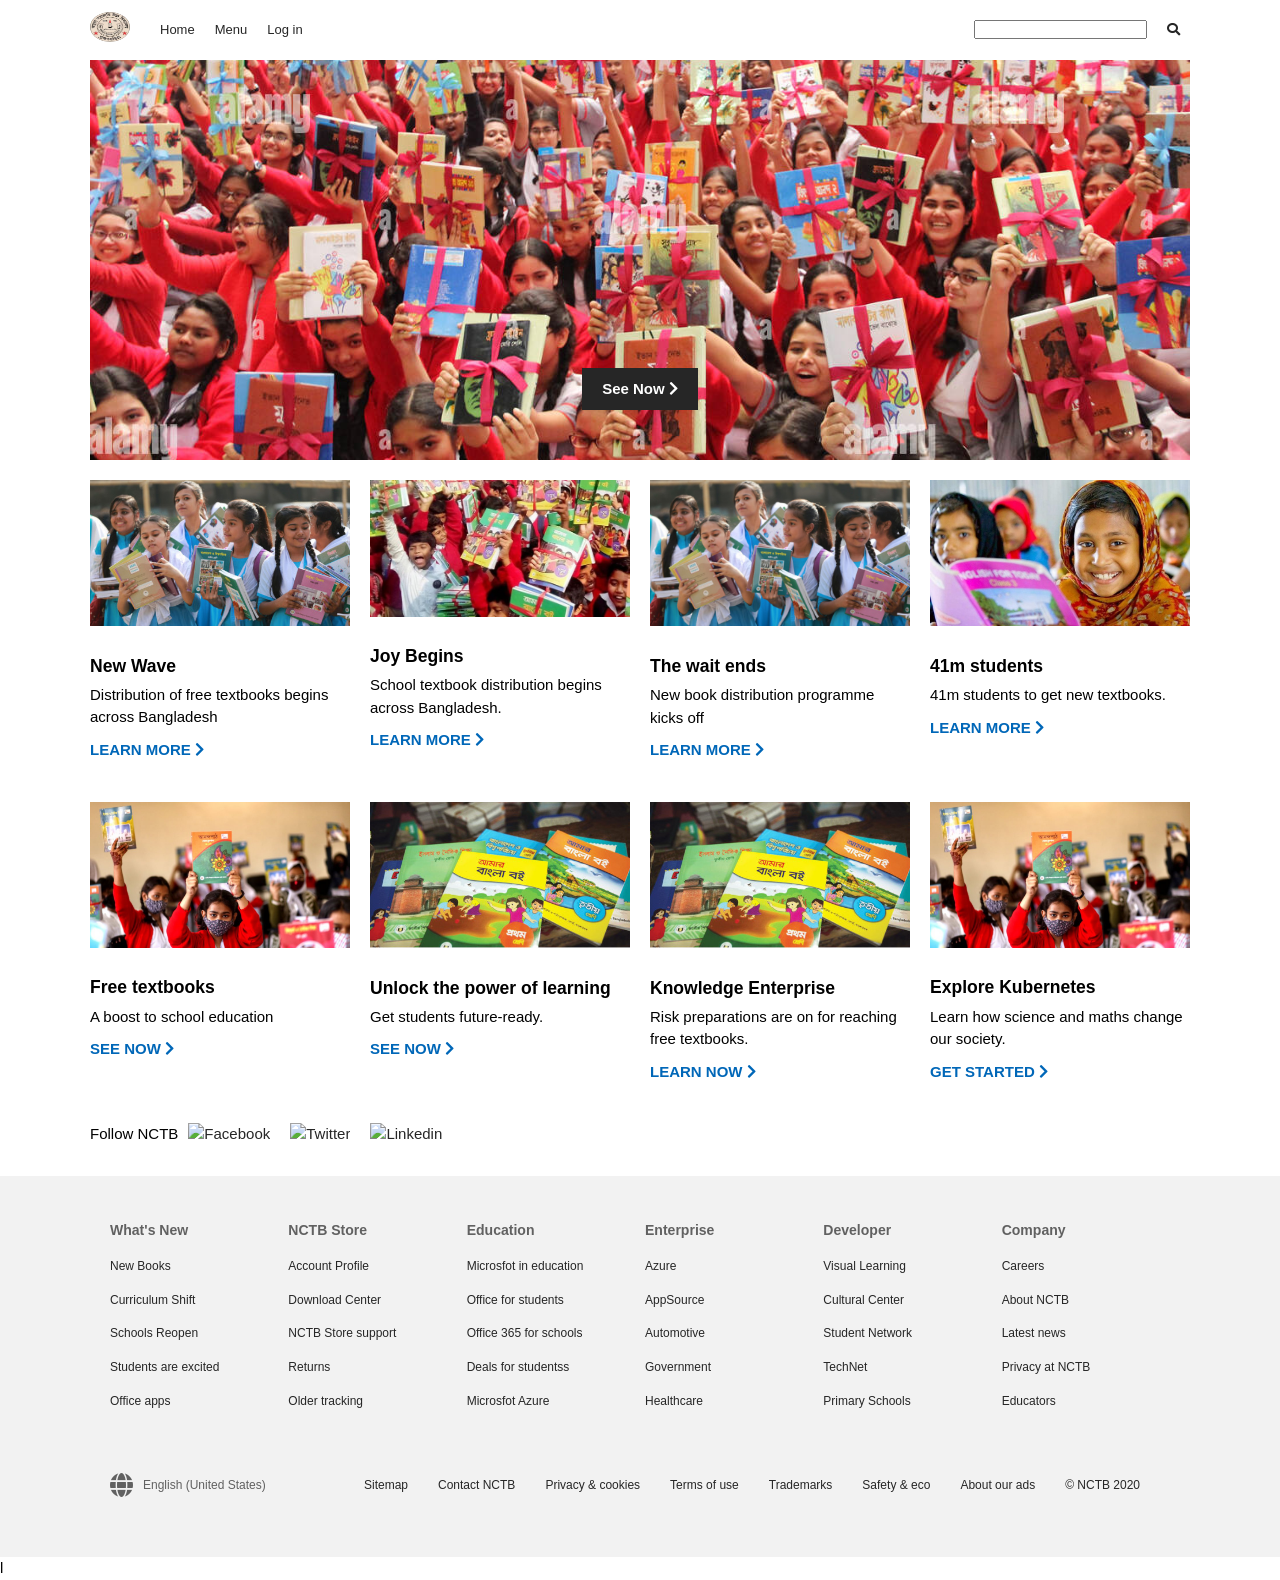
==== index.html @ 50a2ebca "Initial commit" ====
<!DOCTYPE html>
<html lang="en">
  <head>
    <meta charset="UTF-8" />
    <meta name="viewport" content="width=device-width, initial-scale=1.0" />
    <title>Document</title>
    <link rel="stylesheet" href="https://cdnjs.cloudflare.com/ajax/libs/font-awesome/5.12.1/css/all.min.css">
    <link rel="stylesheet" href="style.css">
  </head>
  <body>

    <div class="menu-btn">
      <i class="fas fa-bars fa-2x"></i>
    </div>

    <div class="container">
      <!-- Nav -->

      <nav class="main-nav">

        <a href="http://127.0.0.1:5500/index.html">  
          <img
          src="/annada.jpeg"
          alt="Microsoft"
          class="logo"
        /></a>
    

        <ul class="main-menu">
          <li><a href="http://127.0.0.1:5500/index.html">Home</a></li>
          <li><a href="http://127.0.0.1:5500/class_menu.html">Menu</a></li>
          <li><a href="http://127.0.0.1:5500/login.html">Log in</a></li>
         
        
        </ul>

        <ul class="right-menu">
          <li>
            <input type="text">
          </li>
          <li>
            <a href="#">
              <i class="fas fa-search"></i>
            </a>
          </li>
       
        </ul>
      </nav>

      <!-- Showcase -->
      <header class="showcase">
      
    
        <a href="http://www.nctb.gov.bd/site/page/85da3a9e-fd7f-4b2f-be74-f8e6637ae785/-" target="_blank" class="btn">
          See Now <i class="fas fa-chevron-right"></i>
        </a>
      </header>

      <!-- Home cards 1 -->
      <section class="home-cards">
        <div>
          <img src="/bg-2.jpeg" alt="" />
          <h3>New Wave</h3>
          <p>
            Distribution of free textbooks begins across Bangladesh
          </p>
          <a href="https://www.tbsnews.net/bangladesh/education/new-book-distribution-programme-kicks-351859" target="_blank">Learn More <i class="fas fa-chevron-right"></i></a>
        </div>
        <div>
          <img src="/b-6.jpg" alt="" />
          <h3>Joy Begins</h3>
          <p>
            School textbook distribution begins across Bangladesh.
          </p>
          <a href="https://www.dhakatribune.com/bangladesh/education/234815/school-textbook-distribution-begins-across" target="_blank">Learn More <i class="fas fa-chevron-right"></i></a>
        </div>
        <div>
          <img src="/bg-4.jpeg" alt="" />
          <h3>The wait ends</h3>
          <p>
            New book distribution programme kicks off
          </p>
          <a href="https://www.tbsnews.net/bangladesh/education/new-book-distribution-programme-kicks-351859" target="_blank">Learn More <i class="fas fa-chevron-right"></i></a>
        </div>
        <div>
          <img src="/bg-7.jpg" alt="" />
          <h3>41m students</h3>
          <p>
            41m students to get new textbooks.
          </p>
          <a href="https://thefinancialexpress.com.bd/views/columns/free-textbooks-a-boost-to-school-education-1574698285" target="_blank">Learn More <i class="fas fa-chevron-right"></i></a>
        </div>
      </section>

      <!-- Home cards 2 -->
      <section class="home-cards">
        <div>
          <img src="/background-image.jpg" alt="" />
          <h3>Free textbooks</h3>
          <p>A boost to school education</p>
          <a href="https://youtu.be/Tdkb59-tXQk?si=3X-m852HQR4nj1IZ" target="_blank">See Now <i class="fas fa-chevron-right"></i></a>
        </div>
        <div>
          <img src="/bg-12.jpg" alt="" />
          <h3>Unlock the power of learning</h3>
          <p>
            Get students future-ready.
          </p>
          <a href="https://youtu.be/zB3qWRoLv7E?si=HMjPkCxUJcinjePB" target="_blank">See Now <i class="fas fa-chevron-right"></i></a>
        </div>
        <div>
          <img src="/bg-12.jpg" alt="" />
          <h3>Knowledge Enterprise</h3>
          <p>Risk preparations are on for reaching free textbooks.</p>
          <a href="https://youtu.be/UAUPnJAndUI?si=vlP-SOtyAJ_QvH0x" target="_blank">Learn Now <i class="fas fa-chevron-right"></i></a>
        </div>
        <div>
          <img src="/background-image.jpg" alt="" />
          <h3>Explore Kubernetes</h3>
          <p>
            Learn how science and maths change our society.
          </p>
          <a href="https://youtu.be/cVnpqCmLfkA?si=BxDoHT8DNYsCcUKq" target="_blank">Get Started <i class="fas fa-chevron-right"></i></a>
        </div>
      </section>

      <!-- Follow -->
      <section class="follow">
        <p>Follow NCTB</p>
        <a href="https://www.facebook.com/nctb.bd/" target="_blank">
          <img src="https://i.ibb.co/LrVMXNR/social-fb.png" alt="Facebook" />
        </a>
        <a href="http://www.nctb.gov.bd/" target="_blank">
          <img
            src="https://i.ibb.co/vJvbLwm/social-twitter.png"
            alt="Twitter"
          />
        </a>
        <a href="http://www.nctb.gov.bd/" target="_blank">
          <img
            src="https://i.ibb.co/b30HMhR/social-linkedin.png"
            alt="Linkedin"
          />
        </a>
      </section>
    </div>
    <!-- Links -->
    <section class="links">
      <div class="links-inner">
        <ul>
          <li><h3>What's New</h3></li>
          <li><a href="#">New Books</a></li>
          <li><a href="#">Curriculum Shift</a></li>
          <li><a href="#">Schools Reopen</a></li>
          <li><a href="#">Students are excited</a></li>
          <li><a href="#">Office apps</a></li>
        </ul>
        <ul>
          <li><h3>NCTB Store</h3></li>
          <li><a href="#">Account Profile</a></li>
          <li><a href="#">Download Center</a></li>
          <li><a href="#">NCTB Store support</a></li>
          <li><a href="#">Returns</a></li>
          <li><a href="#">Older tracking</a></li>
        </ul>
        <ul>
          <li><h3>Education</h3></li>
          <li><a href="#">Microsfot in education</a></li>
          <li><a href="#">Office for students</a></li>
          <li><a href="#">Office 365 for schools</a></li>
          <li><a href="#">Deals for studentss</a></li>
          <li><a href="#">Microsfot Azure</a></li>
        </ul>
        <ul>
          <li><h3>Enterprise</h3></li>
          <li><a href="#">Azure</a></li>
          <li><a href="#">AppSource</a></li>
          <li><a href="#">Automotive</a></li>
          <li><a href="#">Government</a></li>
          <li><a href="#">Healthcare</a></li>
        </ul>
        <ul>
          <li><h3>Developer</h3></li>
          <li><a href="#">Visual Learning</a></li>
          <li><a href="#">Cultural Center</a></li>
          <li><a href="#">Student Network</a></li>
          <li><a href="#">TechNet</a></li>
          <li><a href="#">Primary Schools</a></li>
        </ul>
        <ul>
          <li><h3>Company</h3></li>
          <li><a href="#">Careers</a></li>
          <li><a href="#">About NCTB</a></li>
          <li><a href="#">Latest news</a></li>
          <li><a href="#">Privacy at NCTB</a></li>
          <li><a href="#">Educators</a></li>
        </ul>
      </div>
    </section>

    <!-- Footer -->
    <footer class="footer">
      <div class="footer-inner">
        <div><i class="fas fa-globe fa-2x"></i> English (United States)</div>
        <ul>
          <li><a href="#">Sitemap</a></li>
          <li><a href="#">Contact NCTB</a></li>
          <li><a href="#">Privacy & cookies</a></li>
          <li><a href="#">Terms of use</a></li>
          <li><a href="#">Trademarks</a></li>
          <li><a href="#">Safety & eco</a></li>
          <li><a href="#">About our ads</a></li>
          <li><a href="#">&copy; NCTB 2020</a></li>
        </ul>
      </div>
    </footer>

  </body>
</html>
l
---- style.css ----
* {
  box-sizing: border-box;
  margin: 0;
  padding: 0;
}

body {
  font-family: "Segoe UI", Tahoma, Geneva, Verdana, sans-serif;
  background: #fff;
  color: #000;
  font-size: 15px;
  line-height: 1.5;
}

a {
  color: #262626;
  text-decoration: none;
}

ul {
  list-style: none;
}

.container {
  width: 90%;
  max-width: 1100px;
  margin: auto;
}

/* Nav */
.main-nav {
  display: flex;
  align-items: center;
  justify-content: space-between;
  height: 60px;
  padding: 20px 0;
  font-size: 13px;
}

.main-nav img {
  height: 30px;
  width: 20px;
  border-radius: 50%;
}

.main-nav .logo {
  width: 40px;
}

.main-nav ul {
  display: flex;
}

.main-nav ul li {
  padding: 0 10px;
}

.main-nav ul li a {
  padding-bottom: 2px;
}

.main-nav ul li a:hover {
  border-bottom: 2px solid #262626;
}

.main-nav ul.main-menu {
  flex: 1;
  margin-left: 20px;
}

.menu-btn {
  cursor: pointer;
  position: absolute;
  top: 20px;
  right: 30px;
  z-index: 2;
  display: none;
}

.btn {
  cursor: pointer;
  display: inline-block;
  border: 0;
  font-weight: bold;
  padding: 10px 20px;
  background: #262626;
  color: #fff;
  font-size: 15px;
}

.btn:hover {
  opacity: 0.9;
}

.dark {
  color: #fff;
}

.dark .btn {
  background: #f4f4f4;
  color: #333;
}

/* Showcase */
.showcase {
  width: 100%;
  height: 400px;
  background: url("/bg-8.jpg") no-repeat center
    center/cover;
  display: flex;
  flex-direction: column;
  align-items: center;
  text-align: center;
  justify-content: flex-end;
  padding-bottom: 50px;
  margin-bottom: 20px;
}

.showcase h2,
.showcase p {
  margin-bottom: 10px;
}

.showcase .btn {
  margin-top: 20px;
}

/* Home cards */
.home-cards {
  display: grid;
  grid-template-columns: repeat(4, 1fr);
  grid-gap: 20px;
  margin-bottom: 40px;
}

.home-cards img {
  width: 100%;
  margin-bottom: 20px;
}

.home-cards h3 {
  margin-bottom: 5px;
}

.home-cards a {
  display: inline-block;
  padding-top: 10px;
  color: #0067b8;
  text-transform: uppercase;
  font-weight: bold;
}

.home-cards a:hover i {
  margin-left: 10px;
}

/* Xbox */
.xbox {
  width: 100%;
  height: 350px;
  background: url("/bg-5.jpg") no-repeat center
    center/cover;
  margin-bottom: 20px;
}

.xbox .content {
  width: 40%;
  padding: 50px 0 0 30px;
}

.xbox p,
.carbon p {
  margin: 10px 0 20px;
}

/* Carbon */
.carbon {
  width: 100%;
  height: 350px;
  background: url("/bg-10.jpg") no-repeat center
    center/cover;
}

.carbon .content {
  width: 55%;
  padding: 100px 0 0 30px;
}

/* Follow */
.follow {
  display: flex;
  align-items: center;
  justify-content: flex-start;
  margin: 30px 0 30px;
}

.follow * {
  margin-right: 10px;
}

/* Links */
.links {
  background: #f2f2f2;
  color: #616161;
  font-size: 12px;
  padding: 35px 0;
}

.links-inner {
  max-width: 1100px;
  margin: 0 auto;
  padding: 0 20px;
  display: grid;
  grid-template-columns: repeat(6, 1fr);
  grid-gap: 10px;
  align-items: flex-start;
  justify-content: center;
}

.links li {
  line-height: 2.8;
}

/* Footer */
.footer {
  background: #f2f2f2;
  color: #616161;
  font-size: 12px;
  padding: 20px 0;
}

.footer-inner {
  max-width: 1100px;
  margin: 0 auto;
  padding: 0 20px 0 20px;
  display: flex;
  align-items: center;
  justify-content: space-between;
}

.footer div {
  margin-bottom: 20px;
  display: flex;
  align-items: center;
}

.footer div i {
  margin-right: 10px;
}

.footer ul {
  display: flex;
  flex-wrap: wrap;
}

.footer li {
  margin-right: 30px;
  margin-bottom: 20px;
}

@media (max-width: 700px) {
  .menu-btn {
    display: block;
  }

  .menu-btn:hover {
    opacity: 0.5;
  }

  .main-nav ul.right-menu {
    margin-right: 50px;
  }

  .main-nav ul.main-menu {
    display: block;
    position: absolute;
    top: 0;
    left: 0;
    background: #f2f2f2;
    width: 50%;
    height: 100%;
    border-right: #ccc 1px solid;
    opacity: 0.9;
    padding: 30px;
    transform: translateX(-500px);
    transition: transform 0.5s ease-in-out;
  }

  .main-nav ul.main-menu li {
    padding: 10px;
    border-bottom: #ccc solid 1px;
    font-size: 14px;
  }

  .main-nav ul.main-menu li:last-child {
    border-bottom: 0;
  }

  .main-nav ul.main-menu.show {
    transform: translateX(-20px);
  }

  .home-cards {
    grid-template-columns: repeat(2, 1fr);
  }

  .xbox .content p {
    display: none;
  }

  .xbox .content h2 {
    margin-bottom: 20px;
  }

  .carbon .content {
    width: 85%;
  }

  .links .links-inner {
    grid-template-columns: repeat(2, 1fr);
  }
}

@media (max-width: 500px) {
  .home-cards {
    grid-template-columns: 1fr;
  }

  .links .links-inner {
    grid-template-columns: 1fr;
  }

  .links .links-inner ul {
    margin-bottom: 20px;
  }
}

.log{
  color: #000;
}
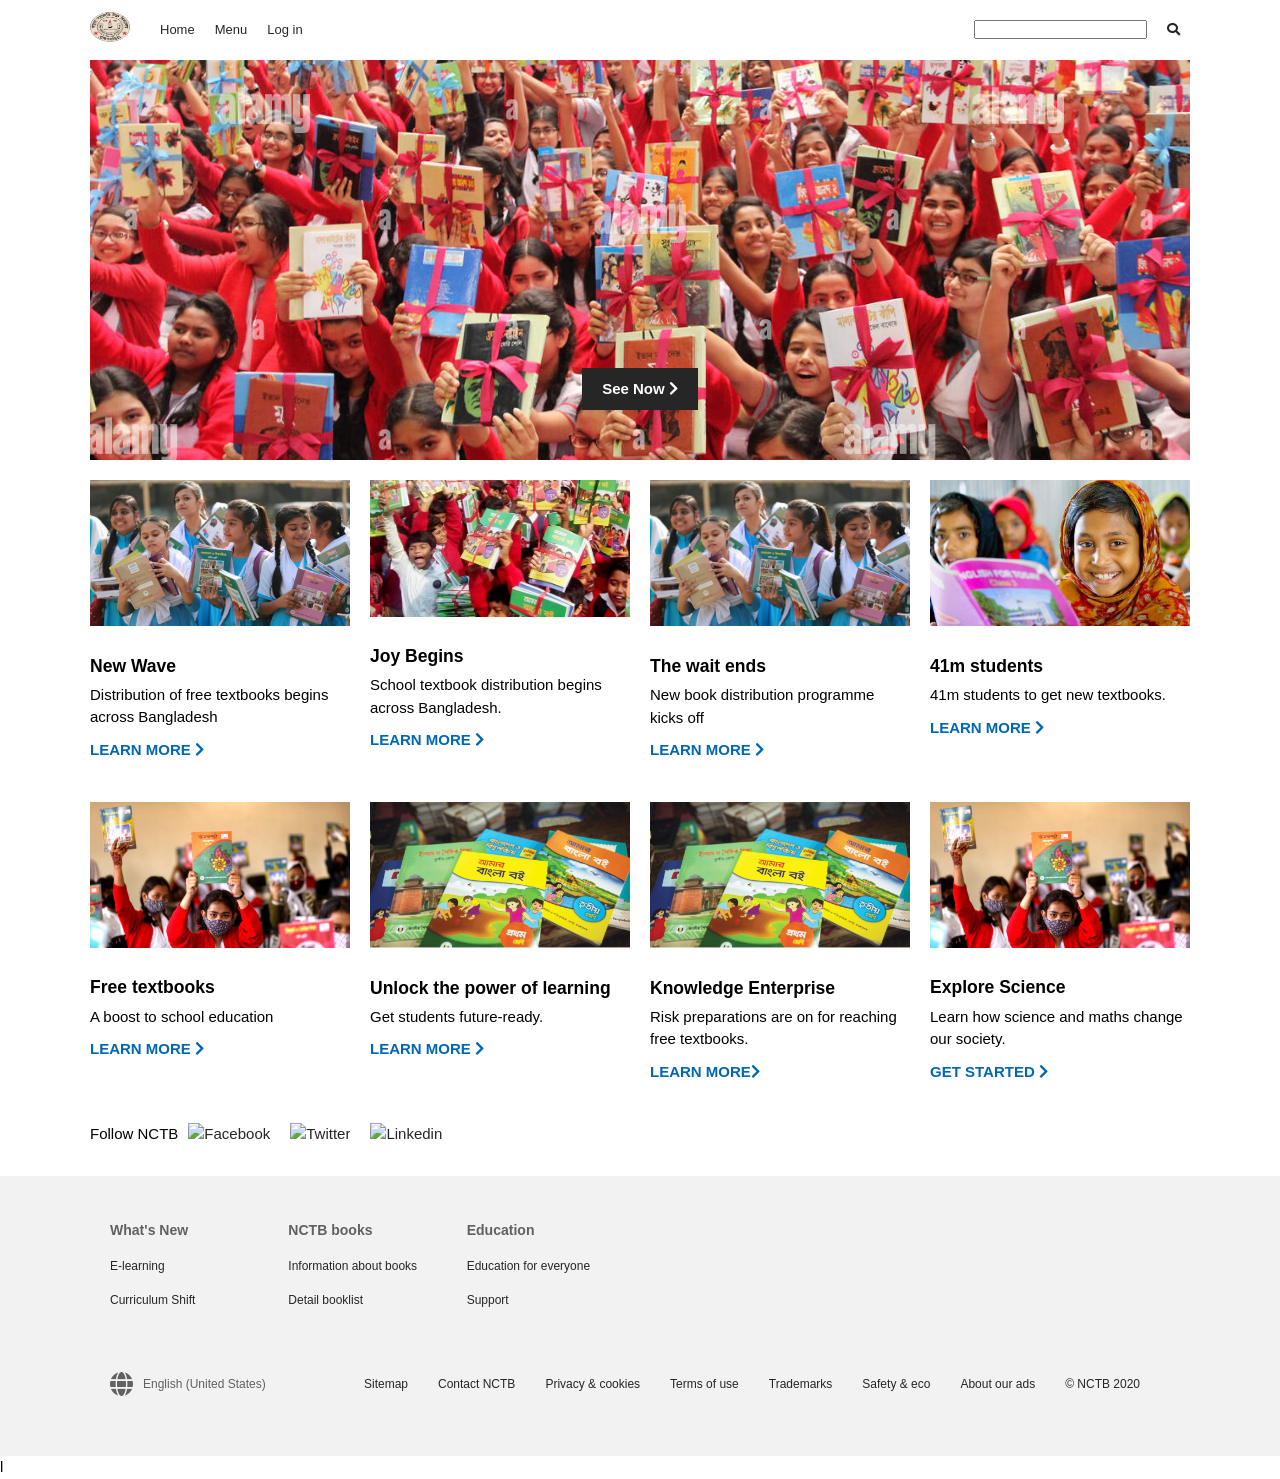
==== commit 4ef449e8: "first commit" ====
--- a/index.html
+++ b/index.html
@@ -98,7 +98,7 @@
           <img src="/background-image.jpg" alt="" />
           <h3>Free textbooks</h3>
           <p>A boost to school education</p>
-          <a href="https://youtu.be/Tdkb59-tXQk?si=3X-m852HQR4nj1IZ" target="_blank">See Now <i class="fas fa-chevron-right"></i></a>
+          <a href="https://youtu.be/Tdkb59-tXQk?si=3X-m852HQR4nj1IZ" target="_blank">Learn More <i class="fas fa-chevron-right"></i></a>
         </div>
         <div>
           <img src="/bg-12.jpg" alt="" />
@@ -106,17 +106,17 @@
           <p>
             Get students future-ready.
           </p>
-          <a href="https://youtu.be/zB3qWRoLv7E?si=HMjPkCxUJcinjePB" target="_blank">See Now <i class="fas fa-chevron-right"></i></a>
+          <a href="https://youtu.be/zB3qWRoLv7E?si=HMjPkCxUJcinjePB" target="_blank">Learn More <i class="fas fa-chevron-right"></i></a>
         </div>
         <div>
           <img src="/bg-12.jpg" alt="" />
           <h3>Knowledge Enterprise</h3>
           <p>Risk preparations are on for reaching free textbooks.</p>
-          <a href="https://youtu.be/UAUPnJAndUI?si=vlP-SOtyAJ_QvH0x" target="_blank">Learn Now <i class="fas fa-chevron-right"></i></a>
+          <a href="https://youtu.be/UAUPnJAndUI?si=vlP-SOtyAJ_QvH0x" target="_blank">Learn More<i class="fas fa-chevron-right"></i></a>
         </div>
         <div>
           <img src="/background-image.jpg" alt="" />
-          <h3>Explore Kubernetes</h3>
+          <h3>Explore Science</h3>
           <p>
             Learn how science and maths change our society.
           </p>
@@ -149,52 +149,21 @@
       <div class="links-inner">
         <ul>
           <li><h3>What's New</h3></li>
-          <li><a href="#">New Books</a></li>
-          <li><a href="#">Curriculum Shift</a></li>
-          <li><a href="#">Schools Reopen</a></li>
-          <li><a href="#">Students are excited</a></li>
-          <li><a href="#">Office apps</a></li>
+          <li><a href="https://nctb.portal.gov.bd/site/page/1e4f161b-f9c0-43b4-85e9-37fb2c4e51f1/-">E-learning</a></li>
+          <li><a href="http://www.nctb.gov.bd/site/page/9a90c854-ce5f-4d77-9915-1ecd0953079d/%E0%A6%8F%E0%A6%B8%E0%A6%8F%E0%A6%B8%E0%A6%B8%E0%A6%BF-%E0%A6%93-%E0%A6%8F%E0%A6%87%E0%A6%9A%E0%A6%8F%E0%A6%B8%E0%A6%B8%E0%A6%BF-%E0%A6%AA%E0%A6%B0%E0%A7%80%E0%A6%95%E0%A7%8D%E0%A6%B7%E0%A6%BE%E0%A6%B0-%E0%A6%AA%E0%A7%81%E0%A6%A8%E0%A6%B0%E0%A7%8D%E0%A6%AC%E0%A6%BF%E0%A6%A8%E0%A7%8D%E0%A6%AF%E0%A6%BE%E0%A6%B8%E0%A6%95%E0%A7%83%E0%A6%A4-%E0%A6%AA%E0%A6%BE%E0%A6%A0%E0%A7%8D%E0%A6%AF%E0%A6%B8%E0%A7%82%E0%A6%9A%E0%A6%BF">Curriculum Shift</a></li>  
         </ul>
         <ul>
-          <li><h3>NCTB Store</h3></li>
-          <li><a href="#">Account Profile</a></li>
-          <li><a href="#">Download Center</a></li>
-          <li><a href="#">NCTB Store support</a></li>
-          <li><a href="#">Returns</a></li>
-          <li><a href="#">Older tracking</a></li>
+          <li><h3>NCTB books</h3></li>
+          <li><a href="http://www.nctb.gov.bd/site/page/7d340c76-9d5f-4b33-b320-290253946421/%E0%A6%AA%E0%A7%8D%E0%A6%B0%E0%A6%BE%E0%A6%95-%E0%A6%AA%E0%A7%8D%E0%A6%B0%E0%A6%BE%E0%A6%A5%E0%A6%AE%E0%A6%BF%E0%A6%95,-%E0%A6%AA%E0%A7%8D%E0%A6%B0%E0%A6%BE%E0%A6%A5%E0%A6%AE%E0%A6%BF%E0%A6%95-%E0%A6%93-%E0%A6%87%E0%A6%AC%E0%A6%A4%E0%A7%87%E0%A6%A6%E0%A6%BE%E0%A7%9F%E0%A7%80">Information about books</a></li>
+          <li><a href="#">Detail booklist</a></li>
         </ul>
         <ul>
           <li><h3>Education</h3></li>
-          <li><a href="#">Microsfot in education</a></li>
-          <li><a href="#">Office for students</a></li>
-          <li><a href="#">Office 365 for schools</a></li>
-          <li><a href="#">Deals for studentss</a></li>
-          <li><a href="#">Microsfot Azure</a></li>
+          <li><a href="http://www.nctb.gov.bd/site/page/c3b252ef-f047-4101-a197-52bb1de87558/%E0%A6%B6%E0%A6%BF%E0%A6%96%E0%A6%A8-%E0%A6%98%E0%A6%BE%E0%A6%9F%E0%A6%A4%E0%A6%BF-%E0%A6%9A%E0%A6%BF%E0%A6%B9%E0%A7%8D%E0%A6%A8%E0%A6%BF%E0%A6%A4%E0%A6%95%E0%A6%B0%E0%A6%A3-%E0%A6%93-%E0%A6%A8%E0%A6%BF%E0%A6%B0%E0%A6%BE%E0%A6%AE%E0%A7%9F%E0%A6%AF%E0%A7%8B%E0%A6%97%E0%A7%8D%E0%A6%AF-%E0%A6%AA%E0%A6%BE%E0%A6%A0-%E0%A6%AA%E0%A6%B0%E0%A6%BF%E0%A6%95%E0%A6%B2%E0%A7%8D%E0%A6%AA%E0%A6%A8%E0%A6%BE">Education for everyone</a></li>
+          <li><a href="https://www.grs.gov.bd/">Support</a></li>
+         
         </ul>
-        <ul>
-          <li><h3>Enterprise</h3></li>
-          <li><a href="#">Azure</a></li>
-          <li><a href="#">AppSource</a></li>
-          <li><a href="#">Automotive</a></li>
-          <li><a href="#">Government</a></li>
-          <li><a href="#">Healthcare</a></li>
-        </ul>
-        <ul>
-          <li><h3>Developer</h3></li>
-          <li><a href="#">Visual Learning</a></li>
-          <li><a href="#">Cultural Center</a></li>
-          <li><a href="#">Student Network</a></li>
-          <li><a href="#">TechNet</a></li>
-          <li><a href="#">Primary Schools</a></li>
-        </ul>
-        <ul>
-          <li><h3>Company</h3></li>
-          <li><a href="#">Careers</a></li>
-          <li><a href="#">About NCTB</a></li>
-          <li><a href="#">Latest news</a></li>
-          <li><a href="#">Privacy at NCTB</a></li>
-          <li><a href="#">Educators</a></li>
-        </ul>
+       
       </div>
     </section>
 
@@ -203,14 +172,14 @@
       <div class="footer-inner">
         <div><i class="fas fa-globe fa-2x"></i> English (United States)</div>
         <ul>
-          <li><a href="#">Sitemap</a></li>
-          <li><a href="#">Contact NCTB</a></li>
-          <li><a href="#">Privacy & cookies</a></li>
-          <li><a href="#">Terms of use</a></li>
-          <li><a href="#">Trademarks</a></li>
-          <li><a href="#">Safety & eco</a></li>
-          <li><a href="#">About our ads</a></li>
-          <li><a href="#">&copy; NCTB 2020</a></li>
+          <li><a href="https://nctb.gov.bd/site/view/sitemap/Sitemap">Sitemap</a></li>
+          <li><a href="http://nctb.muktopaath.gov.bd/contact-us">Contact NCTB</a></li>
+          <li><a href="http://www.nctb.gov.bd/">Privacy & cookies</a></li>
+          <li><a href="http://www.nctb.gov.bd/site/view/law/-/%E0%A6%A8%E0%A7%80%E0%A6%A4%E0%A6%BF%E0%A6%AE%E0%A6%BE%E0%A6%B2%E0%A6%BE-">Terms of use</a></li>
+          <li><a href="http://www.nctb.gov.bd/">Trademarks</a></li>
+          <li><a href="http://www.nctb.gov.bd/site/page/03dccfad-9209-4710-a685-3648311eb924/%E0%A6%B8%E0%A7%87%E0%A6%AC%E0%A6%BE-%E0%A6%AA%E0%A7%8D%E0%A6%B0%E0%A6%A6%E0%A6%BE%E0%A6%A8-%E0%A6%AA%E0%A7%8D%E0%A6%B0%E0%A6%A4%E0%A6%BF%E0%A6%B6%E0%A7%8D%E0%A6%B0%E0%A7%81%E0%A6%A4%E0%A6%BF">Safety & eco</a></li>
+          <li><a href="http://www.nctb.gov.bd/site/view/news/%E0%A6%AA%E0%A7%8D%E0%A6%B0%E0%A7%87%E0%A6%B8-%E0%A6%B0%E0%A6%BF%E0%A6%B2%E0%A6%BF%E0%A6%9C-%E0%A6%96%E0%A6%AC%E0%A6%B0-">About our ads</a></li>
+          <li><a href="http://www.nctb.gov.bd/site/page/3318f1ce-a485-416b-bd4c-38aa0300c508/-">&copy; NCTB 2020</a></li>
         </ul>
       </div>
     </footer>
